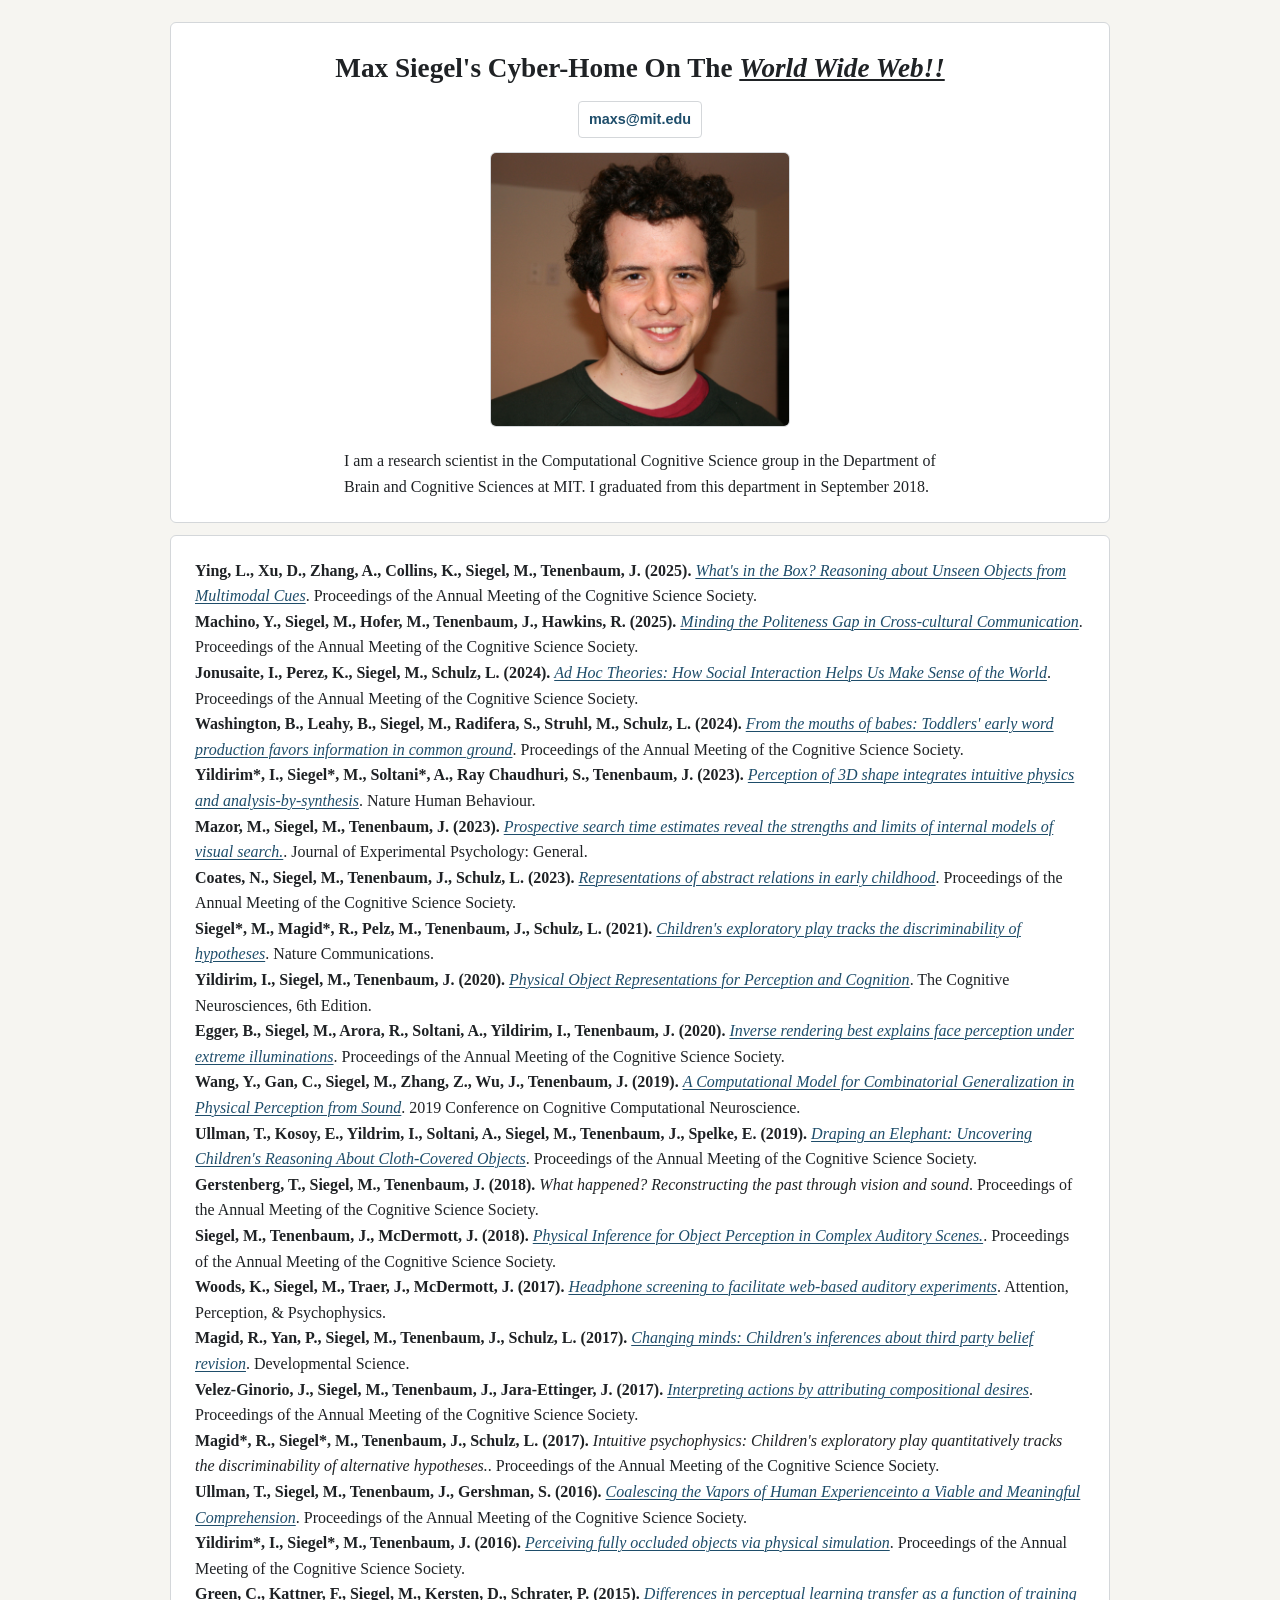
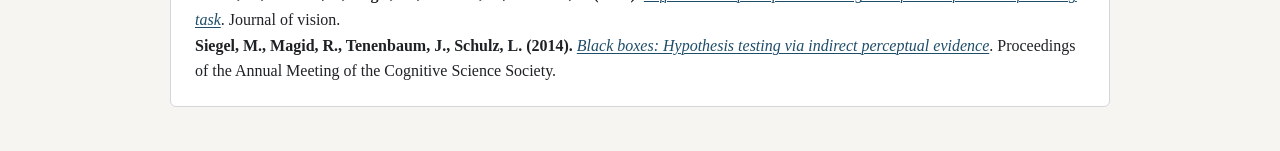
==== public/index.html @ d2ebdd15 "build/deploy architecture" ====
<!DOCTYPE html>
<html lang="en">
<head>
    <meta charset="utf-8">
    <meta name="viewport" content="width=device-width, initial-scale=1">
    <meta name="description" content="Max Siegel">
    <title>Max Siegel</title>
    <link rel="stylesheet" href="main.css">
    <script src="main.js" defer></script>
</head>
<body>
    <main>
<section class="intro" aria-labelledby="site-title">
    <h1 id="site-title" class="title">Max Siegel's Cyber-Home On The <i><u>World Wide Web!!</u></i></h1>

    <div class="contact-row">
        <a class="contact-link" href="mailto:maxs@mit.edu">maxs@mit.edu</a>
    </div>

    <p class="portrait">
        <img src="assets/max.jpg" alt="Max Siegel portrait">
    </p>

    <p class="bio">
        I am a research scientist in the Computational Cognitive Science group in the Department of Brain and Cognitive Sciences at MIT. I graduated from this department in September 2018.
    </p>
</section>
<section class="publications">
    
        <div class="publication">
            <span class="publication-authors">Ying, L., Xu, D., Zhang, A., Collins, K., Siegel, M., Tenenbaum, J.</span>
            <span class="publication-year">(2025).</span>
            <a class="publication-title publication-title-link" href="papers/ying2025what.pdf">What&#x27;s in the Box? Reasoning about Unseen Objects from Multimodal Cues</a>. <span class="publication-venue">Proceedings of the Annual Meeting of the Cognitive Science Society</span>.
        </div>
    
        <div class="publication">
            <span class="publication-authors">Machino, Y., Siegel, M., Hofer, M., Tenenbaum, J., Hawkins, R.</span>
            <span class="publication-year">(2025).</span>
            <a class="publication-title publication-title-link" href="papers/machino2025minding.pdf">Minding the Politeness Gap in Cross-cultural Communication</a>. <span class="publication-venue">Proceedings of the Annual Meeting of the Cognitive Science Society</span>.
        </div>
    
        <div class="publication">
            <span class="publication-authors">Jonusaite, I., Perez, K., Siegel, M., Schulz, L.</span>
            <span class="publication-year">(2024).</span>
            <a class="publication-title publication-title-link" href="papers/jonusaite2025.pdf">Ad Hoc Theories: How Social Interaction Helps Us Make Sense of the World</a>. <span class="publication-venue">Proceedings of the Annual Meeting of the Cognitive Science Society</span>.
        </div>
    
        <div class="publication">
            <span class="publication-authors">Washington, B., Leahy, B., Siegel, M., Radifera, S., Struhl, M., Schulz, L.</span>
            <span class="publication-year">(2024).</span>
            <a class="publication-title publication-title-link" href="papers/washington2025from.pdf">From the mouths of babes: Toddlers&#x27; early word production favors information in common ground</a>. <span class="publication-venue">Proceedings of the Annual Meeting of the Cognitive Science Society</span>.
        </div>
    
        <div class="publication">
            <span class="publication-authors">Yildirim*, I., Siegel*, M., Soltani*, A., Ray Chaudhuri, S., Tenenbaum, J.</span>
            <span class="publication-year">(2023).</span>
            <a class="publication-title publication-title-link" href="papers/yildirim2023perception.pdf">Perception of 3D shape integrates intuitive physics and analysis-by-synthesis</a>. <span class="publication-venue">Nature Human Behaviour</span>.
        </div>
    
        <div class="publication">
            <span class="publication-authors">Mazor, M., Siegel, M., Tenenbaum, J.</span>
            <span class="publication-year">(2023).</span>
            <a class="publication-title publication-title-link" href="papers/mazor2023prospective.pdf">Prospective search time estimates reveal the strengths and limits of internal models of visual search.</a>. <span class="publication-venue">Journal of Experimental Psychology: General</span>.
        </div>
    
        <div class="publication">
            <span class="publication-authors">Coates, N., Siegel, M., Tenenbaum, J., Schulz, L.</span>
            <span class="publication-year">(2023).</span>
            <a class="publication-title publication-title-link" href="papers/coates2023representations.pdf">Representations of abstract relations in early childhood</a>. <span class="publication-venue">Proceedings of the Annual Meeting of the Cognitive Science Society</span>.
        </div>
    
        <div class="publication">
            <span class="publication-authors">Siegel*, M., Magid*, R., Pelz, M., Tenenbaum, J., Schulz, L.</span>
            <span class="publication-year">(2021).</span>
            <a class="publication-title publication-title-link" href="papers/nature_comm_2021.pdf">Children&#x27;s exploratory play tracks the discriminability of hypotheses</a>. <span class="publication-venue">Nature Communications</span>.
        </div>
    
        <div class="publication">
            <span class="publication-authors">Yildirim, I., Siegel, M., Tenenbaum, J.</span>
            <span class="publication-year">(2020).</span>
            <a class="publication-title publication-title-link" href="papers/the_cognitive_neurosciences.pdf">Physical Object Representations for Perception and Cognition</a>. <span class="publication-venue">The Cognitive Neurosciences, 6th Edition</span>.
        </div>
    
        <div class="publication">
            <span class="publication-authors">Egger, B., Siegel, M., Arora, R., Soltani, A., Yildirim, I., Tenenbaum, J.</span>
            <span class="publication-year">(2020).</span>
            <a class="publication-title publication-title-link" href="papers/egger2020inverse.pdf">Inverse rendering best explains face perception under extreme illuminations</a>. <span class="publication-venue">Proceedings of the Annual Meeting of the Cognitive Science Society</span>.
        </div>
    
        <div class="publication">
            <span class="publication-authors">Wang, Y., Gan, C., Siegel, M., Zhang, Z., Wu, J., Tenenbaum, J.</span>
            <span class="publication-year">(2019).</span>
            <a class="publication-title publication-title-link" href="papers/ccn_2019.pdf">A Computational Model for Combinatorial Generalization in Physical Perception from Sound</a>. <span class="publication-venue">2019 Conference on Cognitive Computational Neuroscience</span>.
        </div>
    
        <div class="publication">
            <span class="publication-authors">Ullman, T., Kosoy, E., Yildrim, I., Soltani, A., Siegel, M., Tenenbaum, J., Spelke, E.</span>
            <span class="publication-year">(2019).</span>
            <a class="publication-title publication-title-link" href="papers/cogsci_2019.pdf">Draping an Elephant: Uncovering Children&#x27;s Reasoning About Cloth-Covered Objects</a>. <span class="publication-venue">Proceedings of the Annual Meeting of the Cognitive Science Society</span>.
        </div>
    
        <div class="publication">
            <span class="publication-authors">Gerstenberg, T., Siegel, M., Tenenbaum, J.</span>
            <span class="publication-year">(2018).</span>
            <span class="publication-title">What happened? Reconstructing the past through vision and sound</span>. <span class="publication-venue">Proceedings of the Annual Meeting of the Cognitive Science Society</span>.
        </div>
    
        <div class="publication">
            <span class="publication-authors">Siegel, M., Tenenbaum, J., McDermott, J.</span>
            <span class="publication-year">(2018).</span>
            <a class="publication-title publication-title-link" href="papers/the_cognitive_neurosciences.pdf">Physical Inference for Object Perception in Complex Auditory Scenes.</a>. <span class="publication-venue">Proceedings of the Annual Meeting of the Cognitive Science Society</span>.
        </div>
    
        <div class="publication">
            <span class="publication-authors">Woods, K., Siegel, M., Traer, J., McDermott, J.</span>
            <span class="publication-year">(2017).</span>
            <a class="publication-title publication-title-link" href="papers/app_2017.pdf">Headphone screening to facilitate web-based auditory experiments</a>. <span class="publication-venue">Attention, Perception, &amp; Psychophysics</span>.
        </div>
    
        <div class="publication">
            <span class="publication-authors">Magid, R., Yan, P., Siegel, M., Tenenbaum, J., Schulz, L.</span>
            <span class="publication-year">(2017).</span>
            <a class="publication-title publication-title-link" href="papers/devsci_2017.pdf">Changing minds: Children&#x27;s inferences about third party belief revision</a>. <span class="publication-venue">Developmental Science</span>.
        </div>
    
        <div class="publication">
            <span class="publication-authors">Velez-Ginorio, J., Siegel, M., Tenenbaum, J., Jara-Ettinger, J.</span>
            <span class="publication-year">(2017).</span>
            <a class="publication-title publication-title-link" href="papers/cogsci_2017.pdf">Interpreting actions by attributing compositional desires</a>. <span class="publication-venue">Proceedings of the Annual Meeting of the Cognitive Science Society</span>.
        </div>
    
        <div class="publication">
            <span class="publication-authors">Magid*, R., Siegel*, M., Tenenbaum, J., Schulz, L.</span>
            <span class="publication-year">(2017).</span>
            <span class="publication-title">Intuitive psychophysics: Children&#x27;s exploratory play quantitatively tracks the discriminability of alternative hypotheses.</span>. <span class="publication-venue">Proceedings of the Annual Meeting of the Cognitive Science Society</span>.
        </div>
    
        <div class="publication">
            <span class="publication-authors">Ullman, T., Siegel, M., Tenenbaum, J., Gershman, S.</span>
            <span class="publication-year">(2016).</span>
            <a class="publication-title publication-title-link" href="papers/cogsci_2016_vapors.pdf">Coalescing the Vapors of Human Experienceinto a Viable and Meaningful Comprehension</a>. <span class="publication-venue">Proceedings of the Annual Meeting of the Cognitive Science Society</span>.
        </div>
    
        <div class="publication">
            <span class="publication-authors">Yildirim*, I., Siegel*, M., Tenenbaum, J.</span>
            <span class="publication-year">(2016).</span>
            <a class="publication-title publication-title-link" href="papers/cogsci_2016_cloth.pdf">Perceiving fully occluded objects via physical simulation</a>. <span class="publication-venue">Proceedings of the Annual Meeting of the Cognitive Science Society</span>.
        </div>
    
        <div class="publication">
            <span class="publication-authors">Green, C., Kattner, F., Siegel, M., Kersten, D., Schrater, P.</span>
            <span class="publication-year">(2015).</span>
            <a class="publication-title publication-title-link" href="papers/green_jov.pdf">Differences in perceptual learning transfer as a function of training task</a>. <span class="publication-venue">Journal of vision</span>.
        </div>
    
        <div class="publication">
            <span class="publication-authors">Siegel, M., Magid, R., Tenenbaum, J., Schulz, L.</span>
            <span class="publication-year">(2014).</span>
            <a class="publication-title publication-title-link" href="papers/cogsci_2014.pdf">Black boxes: Hypothesis testing via indirect perceptual evidence</a>. <span class="publication-venue">Proceedings of the Annual Meeting of the Cognitive Science Society</span>.
        </div>
    
</section>
    </main>
</body>
</html>
---- public/main.css ----
:root {
    --page-bg: #f6f5f1;
    --card-bg: #ffffff;
    --card-border: #d4d7da;
    --text: #1f2225;
    --muted: #5f6770;
    --accent: #1e4d6a;
    --accent-strong: #173c52;
}

* {
    box-sizing: border-box;
}

html,
body {
    margin: 0;
    padding: 0;
}

body {
    font-family: "Charter", "Palatino Linotype", "Book Antiqua", Palatino, serif;
    color: var(--text);
    line-height: 1.6;
    background: var(--page-bg);
}

main {
    width: min(940px, calc(100% - 28px));
    margin: 22px auto 44px;
    display: grid;
    gap: 12px;
}

main > section {
    background: var(--card-bg);
    border: 1px solid var(--card-border);
    border-radius: 6px;
    padding: 22px 24px;
}

.intro {
    text-align: center;
}

.eyebrow {
    margin: 0;
    text-transform: uppercase;
    letter-spacing: 0.08em;
    font-weight: 700;
    color: var(--muted);
    font-size: 0.7rem;
    font-family: "Avenir Next", "Segoe UI", "Trebuchet MS", sans-serif;
}

.title {
    margin: 7px 0 6px;
    font-size: clamp(1.7rem, 2vw, 2.3rem);
    line-height: 1.2;
}

.contact-row {
    margin: 16px 0 4px;
    display: flex;
    flex-wrap: wrap;
    justify-content: center;
    gap: 8px;
}

.contact-link,
.jump-link {
    display: inline-block;
    padding: 6px 10px;
    border-radius: 4px;
    border: 1px solid var(--card-border);
    background: #fff;
    color: var(--accent);
    font-weight: 600;
    font-size: 0.9rem;
    text-decoration: none;
    font-family: "Avenir Next", "Segoe UI", "Trebuchet MS", sans-serif;
    transition: border-color 120ms ease, color 120ms ease;
}

.contact-link:hover,
.jump-link:hover {
    color: var(--accent-strong);
    border-color: var(--accent);
}

.contact-link:focus-visible,
.jump-link:focus-visible,
.publication-title-link:focus-visible {
    outline: 2px solid var(--accent);
    outline-offset: 2px;
}

.portrait {
    margin: 14px 0;
}

.portrait img {
    width: min(300px, 38vw);
    height: auto;
    border-radius: 6px;
    border: 1px solid var(--card-border);
}

.bio {
    margin: 0 auto;
    max-width: 74ch;
    text-align: left;
    font-size: 1rem;
}

.section-head {
    display: flex;
    align-items: baseline;
    justify-content: space-between;
    gap: 14px;
    margin-bottom: 10px;
    border-bottom: 1px solid var(--card-border);
    padding-bottom: 8px;
}

.section-head h2 {
    margin: 0;
    font-size: clamp(1.35rem, 2vw, 1.75rem);
}

.publication-note {
    margin: 0;
    color: var(--muted);
    font-size: 0.82rem;
    font-family: "Avenir Next", "Segoe UI", "Trebuchet MS", sans-serif;
}

.publication-list {
    margin: 0;
    padding-left: 1.3rem;
    list-style: decimal;
}

.publication-item {
    padding: 8px 0 10px 0.2rem;
    border-bottom: 1px solid #eceff2;
}

.publication-authors,
.publication-meta,
.publication-title-line {
    margin: 0;
}

.publication-authors {
    font-weight: 600;
}

.publication-meta {
    display: flex;
    flex-wrap: wrap;
    gap: 10px;
    margin-top: 1px;
    margin-bottom: 3px;
    color: var(--muted);
    font-size: 0.9rem;
    font-family: "Avenir Next", "Segoe UI", "Trebuchet MS", sans-serif;
}

.publication-year {
    font-weight: 700;
}

.publication-title,
.publication-title-link {
    font-style: italic;
    font-size: 1rem;
}

.publication-title-link {
    color: var(--accent);
    text-decoration-thickness: 1px;
    text-underline-offset: 0.15em;
}

.publication-title-link:hover {
    color: var(--accent-strong);
}

@media (max-width: 840px) {
    main {
        width: calc(100% - 16px);
        margin: 10px auto 28px;
        gap: 10px;
    }

    main > section {
        padding: 14px 12px;
        border-radius: 4px;
    }

    .section-head {
        flex-direction: column;
        align-items: flex-start;
        gap: 4px;
    }

    .publication-list {
        padding-left: 1.1rem;
    }
}
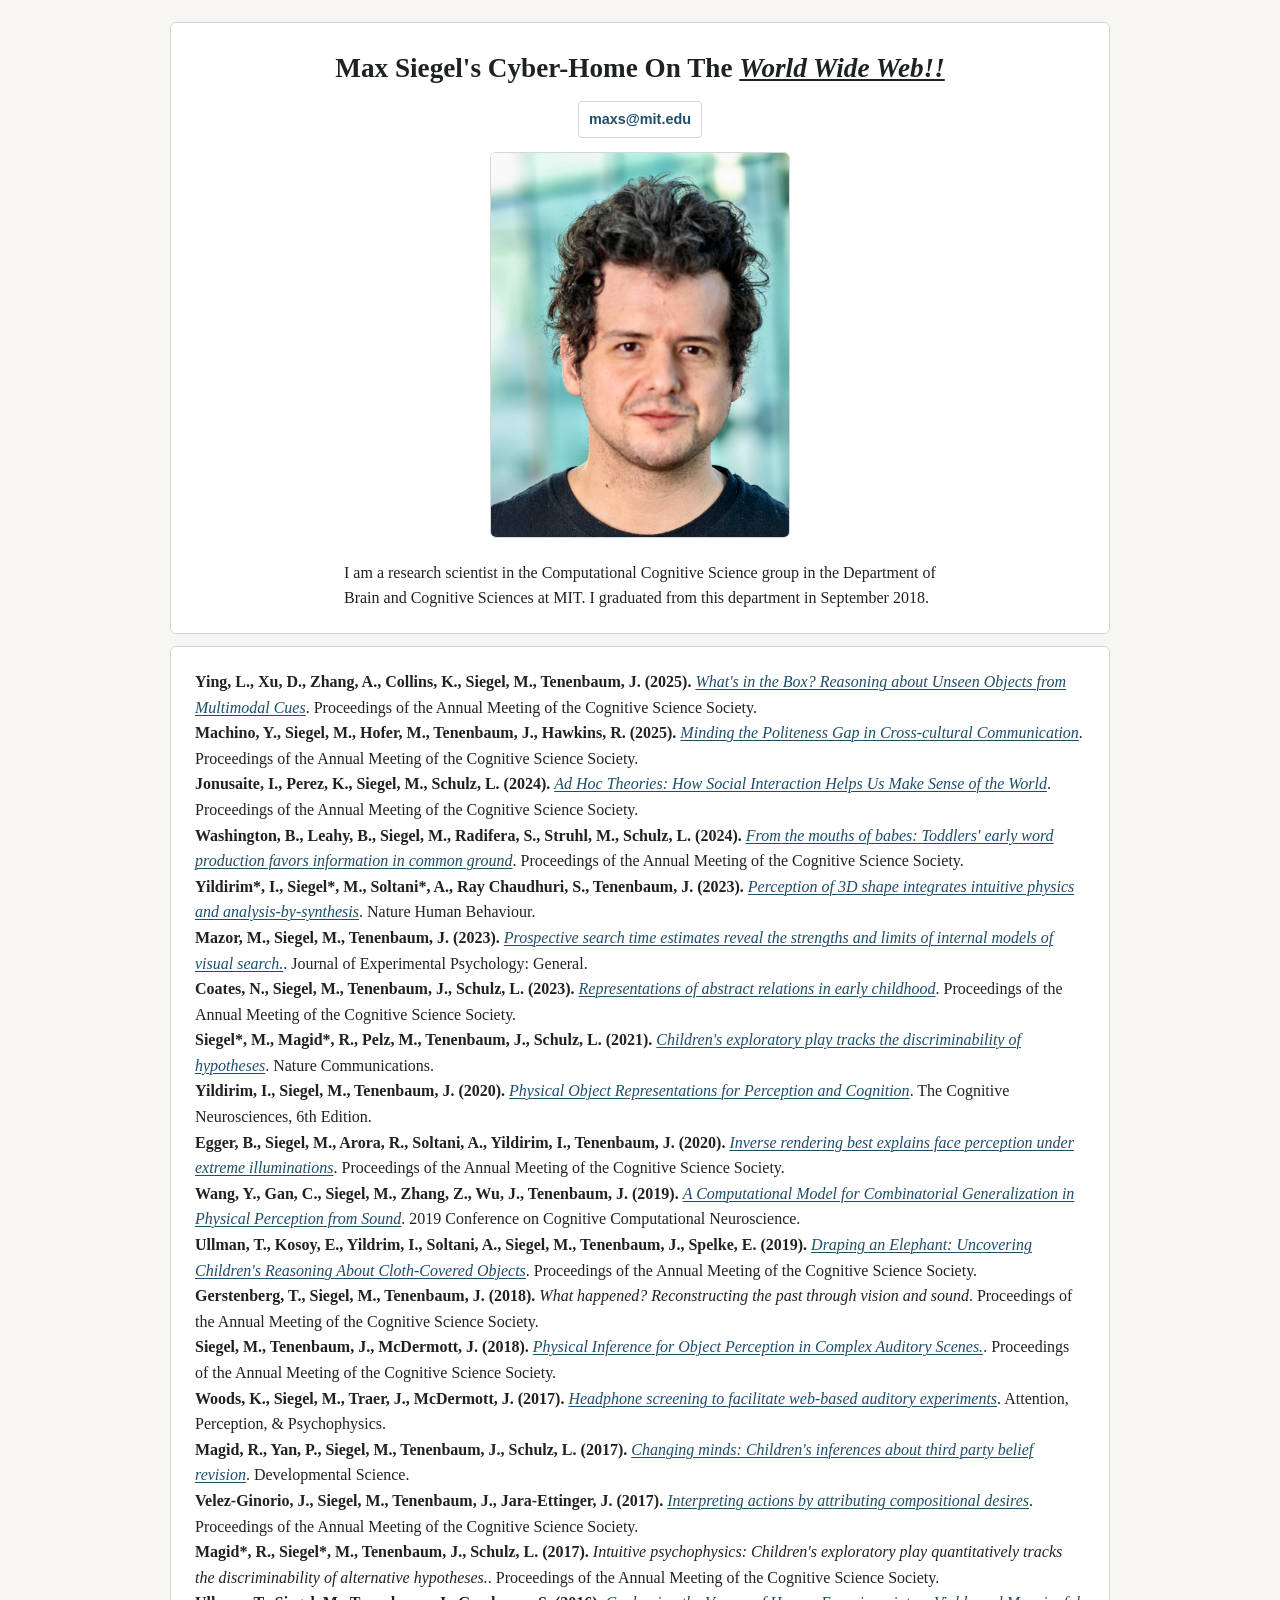
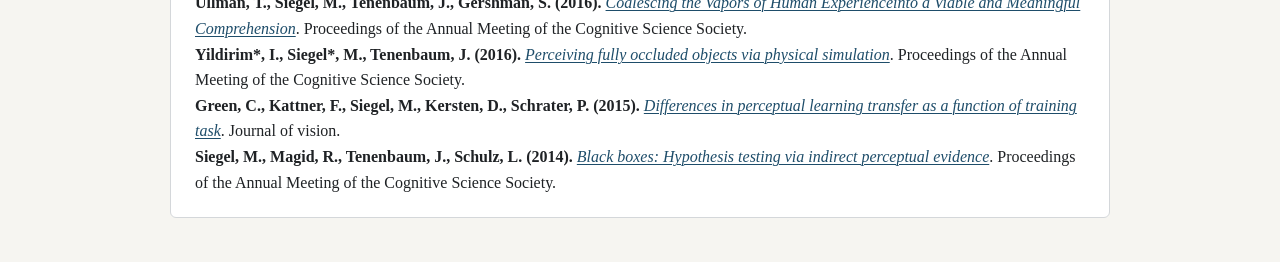
==== commit 606fa3e5: "fix picture" ====
--- a/public/index.html
+++ b/public/index.html
@@ -18,7 +18,7 @@
     </div>
 
     <p class="portrait">
-        <img src="assets/max.jpg" alt="Max Siegel portrait">
+        <img src="assets/max.png" alt="Max Siegel portrait">
     </p>
 
     <p class="bio">
